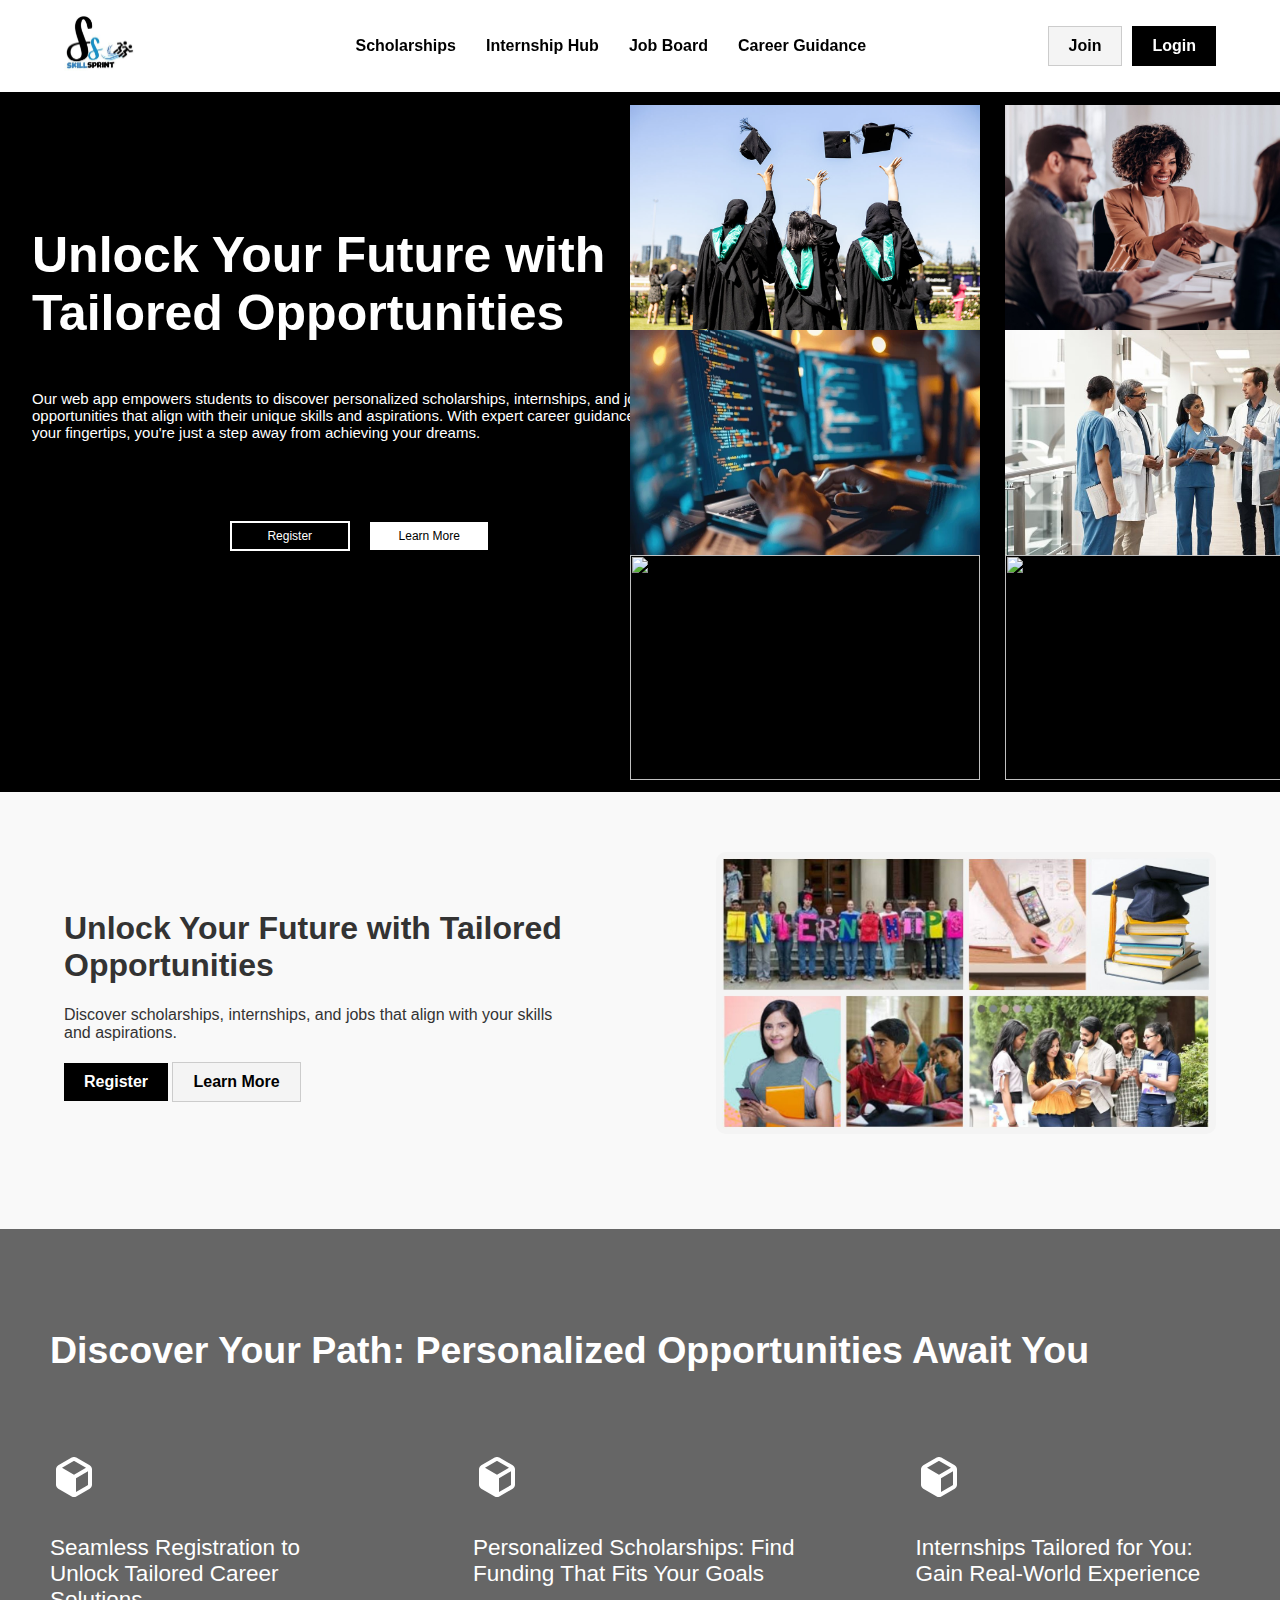
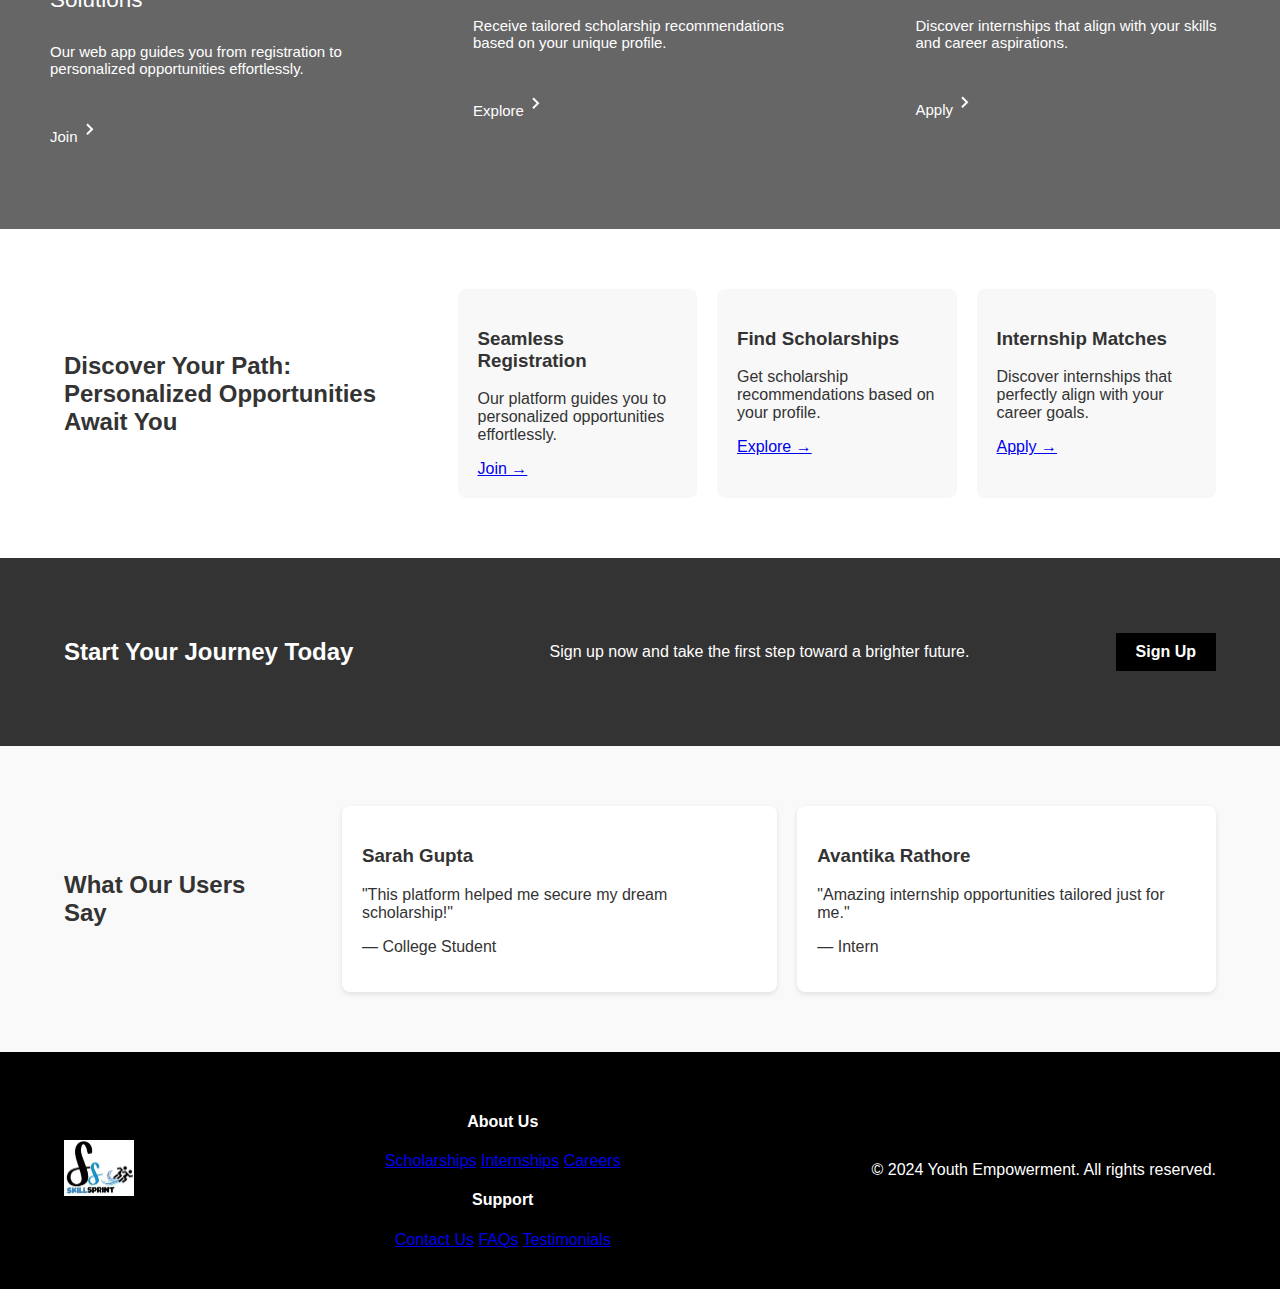
==== index.html @ d9eeeae9 "Add files via upload" ====
<!DOCTYPE html>
<html lang="en">
<head>
    <meta charset="UTF-8">
    <meta name="viewport" content="width=device-width, initial-scale=1.0">
    <title>Youth Empowerment</title>
    <link rel="stylesheet" href="style.css">
</head>
<body>

    <!-- Navbar -->
    <header class="navbar">
        <div class="container">
            <div class="logo"><img class = "logoee" src = "logo.png" alt = "logo"></div>
            <nav>
                <ul class="nav-links">
                    <li><a href="#">Scholarships</a></li>
                    <li><a href="#">Internship Hub</a></li>
                    <li><a href="#">Job Board</a></li>
                    <li><a href="#">Career Guidance</a></li>
                </ul>
            </nav>
            <div class="auth-buttons">
                <button class="btn light">Join</button>
                <button class="btn dark">Login</button>
            </div>
        </div>
    </header>




    <div class="part1">
        <div class="part1a">
            <div class="part1a_in">
            <h1 class = "p1_h1">Unlock Your Future with Tailored Opportunities</h1>
            <p class = "p1_p">Our web app empowers students to discover personalized scholarships, internships, and job opportunities that align with their unique skills and aspirations. With expert career guidance at your fingertips, you're just a step away from achieving your dreams.</p>
            <p></p><p></p>
            <div class = "p1_butns">
                <button class ="r">Register</button>
                <button class = "le">Learn More</button>
            </div>
        </div>
        </div>
        <div class="part1b">
            <div class="pbpic1">
                <img class = "b" src = "img.png">
                <img class = "b" src = "i.png">
                <img class = "b" src = "im.png">
            </div>
            <div class="pbpic2">
                <img class = "b" src = "ima.png">
                <img class = "b" src = "imag.png">
                <img class = "b" src = "imae.png">
            </div>
        </div>
    </div>
    





    <!-- Hero Section -->
    <section class="hero">
        <div class="container">
            <div class="hero-text">
                <h1>Unlock Your Future with Tailored Opportunities</h1>
                <p>Discover scholarships, internships, and jobs that align with your skills and aspirations.</p>
                <div class="hero-buttons">
                    <button class="btn dark">Register</button>
                    <button class="btn light">Learn More</button>
                </div>
            </div>
            <div class="hero-image">
                <img src="hero.png" alt="Hero Image" class = "imgee">
            </div>
        </div>
    </section>





    <div class="part2">
        <h2>Discover Your Path: Personalized Opportunities Await You</h2>
        <div class="p2flex">
            <div class="p2f1">
    <div class="bullet"><svg width="48" height="48" viewBox="0 0 48 48" fill="none" xmlns="http://www.w3.org/2000/svg">
        <path fill-rule="evenodd" clip-rule="evenodd" d="M41.46 14.24L41.18 13.74C40.8188 13.1354 40.3094 12.6329 39.7 12.28L26.28 4.54C25.6724 4.1875 24.9826 4.00124 24.28 4H23.7C22.9974 4.00124 22.3076 4.1875 21.7 4.54L8.28 12.3C7.67394 12.6505 7.17052 13.1539 6.82 13.76L6.54 14.26C6.1875 14.8677 6.00124 15.5575 6 16.26V31.76C6.00124 32.4626 6.1875 33.1524 6.54 33.76L6.82 34.26C7.17958 34.859 7.68098 35.3604 8.28 35.72L21.72 43.46C22.3246 43.8198 23.0164 44.0066 23.72 44H24.28C24.9826 43.9988 25.6724 43.8126 26.28 43.46L39.7 35.7C40.312 35.3574 40.8174 34.852 41.16 34.24L41.46 33.74C41.8082 33.1306 41.9942 32.442 42 31.74V16.24C41.9988 15.5375 41.8126 14.8477 41.46 14.24ZM23.7 8H24.28L36 14.76L24 21.68L12 14.76L23.7 8ZM26 39L37.7 32.24L38 31.74V18.22L26 25.16V39Z" fill="white"/>
        </svg></div>
        <h4 class = "part2h4">Seamless Registration to Unlock Tailored Career Solutions</h4>
        <p class = "part2p">Our web app guides you from registration to personalized opportunities effortlessly.</p>
        <p></p>
        <a class = "part2a" href = "#">Join<svg width="24" height="24" viewBox="0 0 24 24" fill="none" xmlns="http://www.w3.org/2000/svg">
            <path d="M9.70697 16.9496L15.414 11.2426L9.70697 5.53564L8.29297 6.94964L12.586 11.2426L8.29297 15.5356L9.70697 16.9496Z" fill="white"/>
            </svg></a>
            </div>
            <div class="p2f1">
    <div class="bullet"><svg width="48" height="48" viewBox="0 0 48 48" fill="none" xmlns="http://www.w3.org/2000/svg">
        <path fill-rule="evenodd" clip-rule="evenodd" d="M41.46 14.24L41.18 13.74C40.8188 13.1354 40.3094 12.6329 39.7 12.28L26.28 4.54C25.6724 4.1875 24.9826 4.00124 24.28 4H23.7C22.9974 4.00124 22.3076 4.1875 21.7 4.54L8.28 12.3C7.67394 12.6505 7.17052 13.1539 6.82 13.76L6.54 14.26C6.1875 14.8677 6.00124 15.5575 6 16.26V31.76C6.00124 32.4626 6.1875 33.1524 6.54 33.76L6.82 34.26C7.17958 34.859 7.68098 35.3604 8.28 35.72L21.72 43.46C22.3246 43.8198 23.0164 44.0066 23.72 44H24.28C24.9826 43.9988 25.6724 43.8126 26.28 43.46L39.7 35.7C40.312 35.3574 40.8174 34.852 41.16 34.24L41.46 33.74C41.8082 33.1306 41.9942 32.442 42 31.74V16.24C41.9988 15.5375 41.8126 14.8477 41.46 14.24ZM23.7 8H24.28L36 14.76L24 21.68L12 14.76L23.7 8ZM26 39L37.7 32.24L38 31.74V18.22L26 25.16V39Z" fill="white"/>
        </svg></div>
        <h4 class = "part2h4">Personalized Scholarships: Find Funding That Fits Your Goals</h4>
        <p class = "part2p">Receive tailored scholarship recommendations based on your unique profile.</p>
        <p></p>
        <a class = "part2a" href = "#">Explore<svg width="24" height="24" viewBox="0 0 24 24" fill="none" xmlns="http://www.w3.org/2000/svg">
            <path d="M9.70697 16.9496L15.414 11.2426L9.70697 5.53564L8.29297 6.94964L12.586 11.2426L8.29297 15.5356L9.70697 16.9496Z" fill="white"/>
            </svg></a>
            </div>
            
            <div class="p2f1">
                <div class="bullet"><svg width="48" height="48" viewBox="0 0 48 48" fill="none" xmlns="http://www.w3.org/2000/svg">
                    <path fill-rule="evenodd" clip-rule="evenodd" d="M41.46 14.24L41.18 13.74C40.8188 13.1354 40.3094 12.6329 39.7 12.28L26.28 4.54C25.6724 4.1875 24.9826 4.00124 24.28 4H23.7C22.9974 4.00124 22.3076 4.1875 21.7 4.54L8.28 12.3C7.67394 12.6505 7.17052 13.1539 6.82 13.76L6.54 14.26C6.1875 14.8677 6.00124 15.5575 6 16.26V31.76C6.00124 32.4626 6.1875 33.1524 6.54 33.76L6.82 34.26C7.17958 34.859 7.68098 35.3604 8.28 35.72L21.72 43.46C22.3246 43.8198 23.0164 44.0066 23.72 44H24.28C24.9826 43.9988 25.6724 43.8126 26.28 43.46L39.7 35.7C40.312 35.3574 40.8174 34.852 41.16 34.24L41.46 33.74C41.8082 33.1306 41.9942 32.442 42 31.74V16.24C41.9988 15.5375 41.8126 14.8477 41.46 14.24ZM23.7 8H24.28L36 14.76L24 21.68L12 14.76L23.7 8ZM26 39L37.7 32.24L38 31.74V18.22L26 25.16V39Z" fill="white"/>
                    </svg></div>
                    <h4 class = "part2h4">Internships Tailored for You: Gain Real-World Experience</h4>
        <p class = "part2p">Discover internships that align with your skills and career aspirations.</p>
        
        <a class = "part2a" href = "#">Apply<svg width="24" height="24" viewBox="0 0 24 24" fill="none" xmlns="http://www.w3.org/2000/svg">
            <path d="M9.70697 16.9496L15.414 11.2426L9.70697 5.53564L8.29297 6.94964L12.586 11.2426L8.29297 15.5356L9.70697 16.9496Z" fill="white"/>
            </svg></a>
            </div>
            
    
        </div>
    </div>





    <!-- Features Section -->
    <section class="features">
        <div class="container">
            <h2>Discover Your Path: Personalized Opportunities Await You</h2>
            <div class="feature-grid">
                <div class="feature-card">
                    <h3>Seamless Registration</h3>
                    <p>Our platform guides you to personalized opportunities effortlessly.</p>
                    <a href="#">Join &rarr;</a>
                </div>
                <div class="feature-card">
                    <h3>Find Scholarships</h3>
                    <p>Get scholarship recommendations based on your profile.</p>
                    <a href="#">Explore &rarr;</a>
                </div>
                <div class="feature-card">
                    <h3>Internship Matches</h3>
                    <p> Discover internships that perfectly align with your career goals.</p>
                    <a href="#" class = "app">Apply &rarr;</a>
                </div>
            </div>
        </div>
    </section>

    <!-- Call to Action -->
    <section class="cta">
        <div class="container">
            <h2>Start Your Journey Today</h2>
            <p>Sign up now and take the first step toward a brighter future.</p>
            <button class="btn dark">Sign Up</button>
        </div>
    </section>

    <!-- Testimonials -->
    <section class="testimonials">
        <div class="container">
            <h2>What Our Users Say</h2>
            <div class="testimonial-grid">
                <div class="testimonial-card">
                    <h3>Sarah Gupta</h3>
                    <p>"This platform helped me secure my dream scholarship!"</p>
                    <p class="author">— College Student</p>
                </div>
                <div class="testimonial-card">
                    <h3>Avantika Rathore</h3>
                    <p>"Amazing internship opportunities tailored just for me."</p>
                    <p class="author">— Intern</p>
                </div>
            </div>
        </div>
    </section>

    <!-- Footer -->
    <footer class="footer">
        <div class="container">
            <div class="footer-logo"><img class = "logoee" src = "logo.png" alt = "logo"></div>
            <div class="footer-links">
                <div>
                    <h4>About Us</h4>
                    <a href="#">Scholarships</a>
                    <a href="#">Internships</a>
                    <a href="#">Careers</a>
                </div>
                <div>
                    <h4>Support</h4>
                    <a href="#">Contact Us</a>
                    <a href="#">FAQs</a>
                    <a href="#">Testimonials</a>
                </div>
            </div>
            <p class="footer-note">&copy; 2024 Youth Empowerment. All rights reserved.</p>
        </div>
    </footer>

</body>
</html>
---- style.css ----
body {
    font-family: Arial, sans-serif;
    margin: 0;
    padding: 0;
    color: #333;
    background: #f9f9f9;
}

.container {
    width: 90%;
    max-width: 1200px;
    margin: auto;
}

/* Navbar */
.navbar {
    background: white;
    padding: 15px 0;
    position: sticky;
    top: 0;
    width: 100%;
    box-shadow: 0 2px 10px rgba(0, 0, 0, 0.1);
}

.container h2{
    margin-right:50px;
}
.container {
    display: flex;
    justify-content: space-between;
    align-items: center;
}

.logo {
    font-size: 22px;
    font-weight: bold;
}

.nav-links {
    list-style: none;
    display: flex;
    gap: 30px;
}

.nav-links a {
    text-decoration: none;
    color: black;
    font-weight: bold;
    transition: color 0.3s;
}

.nav-links a:hover {
    color: gray;
}

.auth-buttons {
    display: flex;
    gap: 10px;
}

.btn {
    padding: 10px 20px;
    font-size: 16px;
    cursor: pointer;
    font-weight: bold;
    border: none;
}

.btn.light {
    background: #f4f4f4;
    color: black;
    border: 1px solid #ccc;
}

.btn.dark {
    background: black;
    color: white;
}

/* Hero Section */
.hero {
    display: flex;
    align-items: center;
    justify-content: space-between;
    padding: 60px 0;
}

.hero-text {
    max-width: 500px;
}

.hero-buttons {
    margin-top: 20px;
}

.hero-image img {
    width: 100%;
    max-width: 500px;
    border-radius: 10px;
}

/* Features */
.features {
    background: #fff;
    padding: 60px 0;
}

.feature-grid {
    display: flex;
    gap: 20px;
    justify-content: space-between;
}

.feature-card {
    background: #f8f8f8;
    padding: 20px;
    border-radius: 8px;
    flex: 1;
}

/* Call to Action */
.cta {
    background: #333;
    color: white;
    text-align: center;
    padding: 60px 0;
}

/* Testimonials */
.testimonials {
    padding: 60px 0;
}

.testimonial-grid {
    display: flex;
    gap: 20px;
}

.testimonial-card {
    background: white;
    padding: 20px;
    border-radius: 8px;
    box-shadow: 0 2px 5px rgba(0, 0, 0, 0.1);
}

/* Footer */
.footer {
    background: black;
    color: white;
    padding: 40px 0;
    text-align: center;
}








.part1{
    display: flex;
    width: 100vw;
    background-color: black;
    color:white;
}

.part1a{
    display: flex;
    justify-content: center;
    align-items: center;
    width: 55vw; 
    padding-top: 100px; 
}

.part1a_in{
    display: flex;
    flex-direction: column;
    align-items: center;
    width: 40em; 
    height: 37.5em; 
}

.p1_h1{
    font-size: 50px; 
}

.p1_p{
    font-size: 15px; 
    width:470/px;
}

.r{
    background-color: black;
    color: white;
    border:2px solid white;
    padding: 1px 15px; 
    margin:1px 15px;
    width: 120px; 
    height: 30px; 
    font-size: 12px; 
}

.part1b{
    width: 45vw; 
    display: flex;
    align-items: center;
    justify-content: center;
}

.b{
    height: 225px; 
    width: 350px; 
}

.le{
    border: 1px solid black;
    background-color: white;
    padding: 1px 5px; 
    width: 120px; 
    height: 30px;
    font-size: 12px; 
}

.pbpic1, .pbpic2{
    display: flex;
    flex-direction: column;
    justify-content: space-between;
}

.pbpic1{
    margin-right: 25px; 
}

.part2{
    background-color: #666666;
    color: white;
    width: 100vw; 
    height: 600px; 
}

.p2flex{
    display: flex;
    width: 100vw; 
    justify-content: space-around;
}

.part2 h2{
    width: 1200px; 
    font-size: 37.5px;
    padding: 100px 0px 0px 50px; 
}

.p2f1{
    padding: 50px; 
}

.part2h4{
    font-size: 22.5px; 
    font-weight: 500;
}

.part2p{
    font-size: 15px; 
    padding-bottom: 25px; 
}

.part2a{
    color: white;
    text-decoration: none;
    font-size: 15px; 
}

.ar_downp2{
    color: white;
}

.app{
    margin-top: 20px;
    
}

.imgee{
    
}

.logoee{
    width:70px;
}
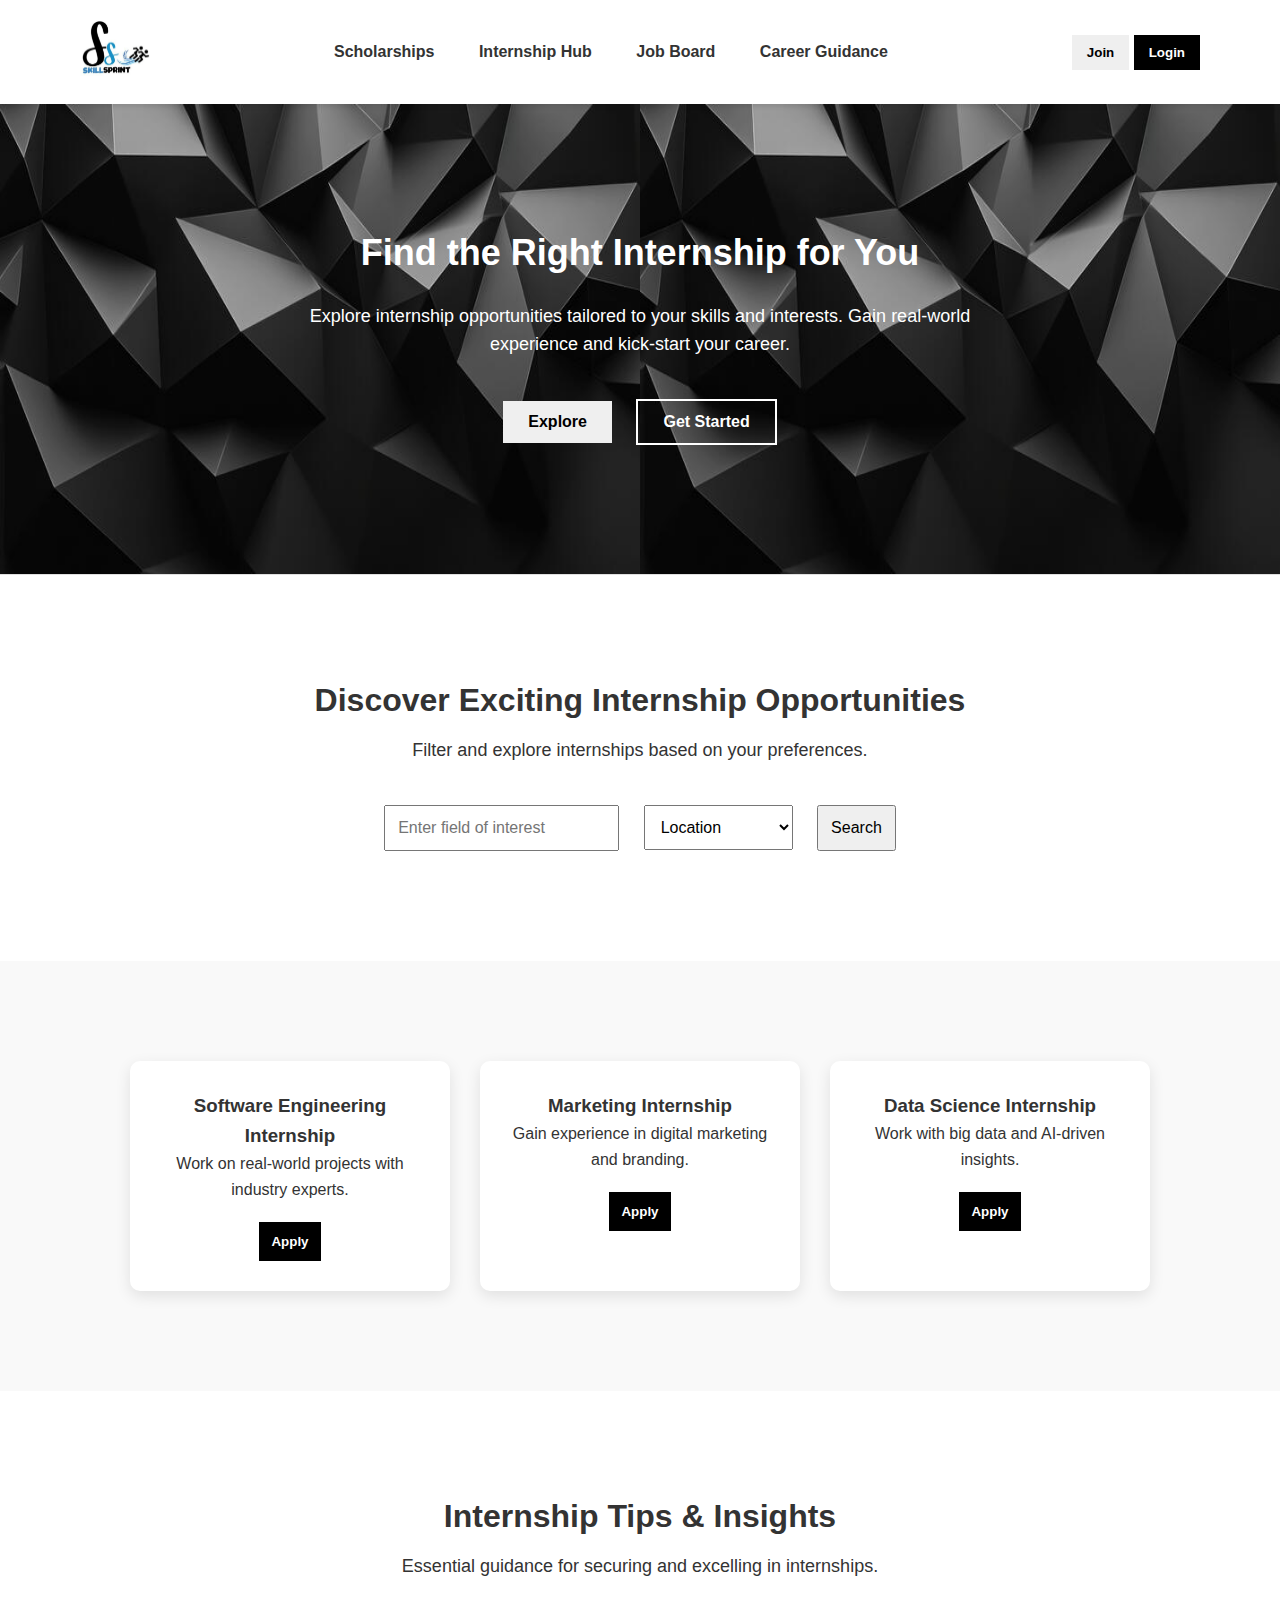
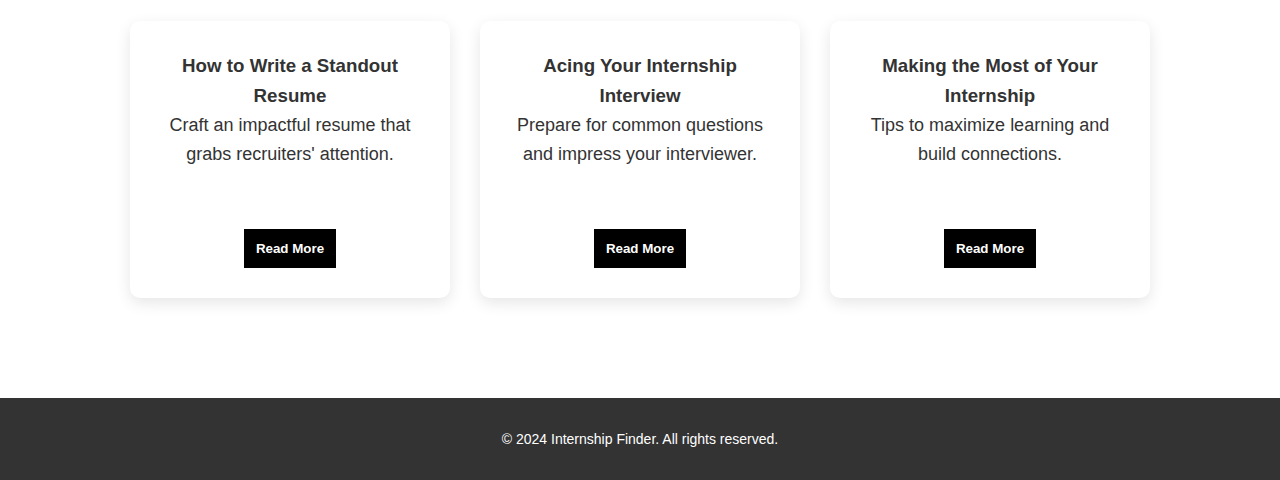
==== commit ad70f634: "Add files via upload" ====
--- a/index.html
+++ b/index.html
@@ -1,206 +1,109 @@
+
 <!DOCTYPE html>
 <html lang="en">
 <head>
     <meta charset="UTF-8">
     <meta name="viewport" content="width=device-width, initial-scale=1.0">
-    <title>Youth Empowerment</title>
+    <title>Internship Finder</title>
     <link rel="stylesheet" href="style.css">
 </head>
 <body>
 
     <!-- Navbar -->
-    <header class="navbar">
-        <div class="container">
-            <div class="logo"><img class = "logoee" src = "logo.png" alt = "logo"></div>
-            <nav>
-                <ul class="nav-links">
-                    <li><a href="#">Scholarships</a></li>
-                    <li><a href="#">Internship Hub</a></li>
-                    <li><a href="#">Job Board</a></li>
-                    <li><a href="#">Career Guidance</a></li>
-                </ul>
-            </nav>
-            <div class="auth-buttons">
-                <button class="btn light">Join</button>
-                <button class="btn dark">Login</button>
-            </div>
+    <header>
+        <div class="logo"><img class = "logoee" src = "logo.png" alt = "logo"></div>
+        <nav>
+            <a href="#">Scholarships</a>
+            <a href="#">Internship Hub</a>
+            <a href="#">Job Board</a>
+            <a href="#">Career Guidance</a>
+        </nav>
+        <div class="auth-buttons">
+            <button>Join</button>
+            <button class="login">Login</button>
         </div>
     </header>
 
-
-
-
-    <div class="part1">
-        <div class="part1a">
-            <div class="part1a_in">
-            <h1 class = "p1_h1">Unlock Your Future with Tailored Opportunities</h1>
-            <p class = "p1_p">Our web app empowers students to discover personalized scholarships, internships, and job opportunities that align with their unique skills and aspirations. With expert career guidance at your fingertips, you're just a step away from achieving your dreams.</p>
-            <p></p><p></p>
-            <div class = "p1_butns">
-                <button class ="r">Register</button>
-                <button class = "le">Learn More</button>
-            </div>
-        </div>
-        </div>
-        <div class="part1b">
-            <div class="pbpic1">
-                <img class = "b" src = "img.png">
-                <img class = "b" src = "i.png">
-                <img class = "b" src = "im.png">
-            </div>
-            <div class="pbpic2">
-                <img class = "b" src = "ima.png">
-                <img class = "b" src = "imag.png">
-                <img class = "b" src = "imae.png">
-            </div>
-        </div>
-    </div>
-    
-
-
-
-
-
     <!-- Hero Section -->
+     <div class="backg"><img src = "bg.png" class = "bg"></div>
+     <div class="backg"><img src = "bg.png" class = "bg2"></div>
     <section class="hero">
-        <div class="container">
-            <div class="hero-text">
-                <h1>Unlock Your Future with Tailored Opportunities</h1>
-                <p>Discover scholarships, internships, and jobs that align with your skills and aspirations.</p>
-                <div class="hero-buttons">
-                    <button class="btn dark">Register</button>
-                    <button class="btn light">Learn More</button>
-                </div>
-            </div>
-            <div class="hero-image">
-                <img src="hero.png" alt="Hero Image" class = "imgee">
+        <div class="hero-content">
+            <h1>Find the Right Internship for You</h1>
+            <p>Explore internship opportunities tailored to your skills and interests. Gain real-world experience and kick-start your career.</p>
+            <div class="hero-buttons">
+                <button>Explore</button>
+                <button class="secondary">Get Started</button>
             </div>
         </div>
     </section>
 
-
-
-
-
-    <div class="part2">
-        <h2>Discover Your Path: Personalized Opportunities Await You</h2>
-        <div class="p2flex">
-            <div class="p2f1">
-    <div class="bullet"><svg width="48" height="48" viewBox="0 0 48 48" fill="none" xmlns="http://www.w3.org/2000/svg">
-        <path fill-rule="evenodd" clip-rule="evenodd" d="M41.46 14.24L41.18 13.74C40.8188 13.1354 40.3094 12.6329 39.7 12.28L26.28 4.54C25.6724 4.1875 24.9826 4.00124 24.28 4H23.7C22.9974 4.00124 22.3076 4.1875 21.7 4.54L8.28 12.3C7.67394 12.6505 7.17052 13.1539 6.82 13.76L6.54 14.26C6.1875 14.8677 6.00124 15.5575 6 16.26V31.76C6.00124 32.4626 6.1875 33.1524 6.54 33.76L6.82 34.26C7.17958 34.859 7.68098 35.3604 8.28 35.72L21.72 43.46C22.3246 43.8198 23.0164 44.0066 23.72 44H24.28C24.9826 43.9988 25.6724 43.8126 26.28 43.46L39.7 35.7C40.312 35.3574 40.8174 34.852 41.16 34.24L41.46 33.74C41.8082 33.1306 41.9942 32.442 42 31.74V16.24C41.9988 15.5375 41.8126 14.8477 41.46 14.24ZM23.7 8H24.28L36 14.76L24 21.68L12 14.76L23.7 8ZM26 39L37.7 32.24L38 31.74V18.22L26 25.16V39Z" fill="white"/>
-        </svg></div>
-        <h4 class = "part2h4">Seamless Registration to Unlock Tailored Career Solutions</h4>
-        <p class = "part2p">Our web app guides you from registration to personalized opportunities effortlessly.</p>
-        <p></p>
-        <a class = "part2a" href = "#">Join<svg width="24" height="24" viewBox="0 0 24 24" fill="none" xmlns="http://www.w3.org/2000/svg">
-            <path d="M9.70697 16.9496L15.414 11.2426L9.70697 5.53564L8.29297 6.94964L12.586 11.2426L8.29297 15.5356L9.70697 16.9496Z" fill="white"/>
-            </svg></a>
-            </div>
-            <div class="p2f1">
-    <div class="bullet"><svg width="48" height="48" viewBox="0 0 48 48" fill="none" xmlns="http://www.w3.org/2000/svg">
-        <path fill-rule="evenodd" clip-rule="evenodd" d="M41.46 14.24L41.18 13.74C40.8188 13.1354 40.3094 12.6329 39.7 12.28L26.28 4.54C25.6724 4.1875 24.9826 4.00124 24.28 4H23.7C22.9974 4.00124 22.3076 4.1875 21.7 4.54L8.28 12.3C7.67394 12.6505 7.17052 13.1539 6.82 13.76L6.54 14.26C6.1875 14.8677 6.00124 15.5575 6 16.26V31.76C6.00124 32.4626 6.1875 33.1524 6.54 33.76L6.82 34.26C7.17958 34.859 7.68098 35.3604 8.28 35.72L21.72 43.46C22.3246 43.8198 23.0164 44.0066 23.72 44H24.28C24.9826 43.9988 25.6724 43.8126 26.28 43.46L39.7 35.7C40.312 35.3574 40.8174 34.852 41.16 34.24L41.46 33.74C41.8082 33.1306 41.9942 32.442 42 31.74V16.24C41.9988 15.5375 41.8126 14.8477 41.46 14.24ZM23.7 8H24.28L36 14.76L24 21.68L12 14.76L23.7 8ZM26 39L37.7 32.24L38 31.74V18.22L26 25.16V39Z" fill="white"/>
-        </svg></div>
-        <h4 class = "part2h4">Personalized Scholarships: Find Funding That Fits Your Goals</h4>
-        <p class = "part2p">Receive tailored scholarship recommendations based on your unique profile.</p>
-        <p></p>
-        <a class = "part2a" href = "#">Explore<svg width="24" height="24" viewBox="0 0 24 24" fill="none" xmlns="http://www.w3.org/2000/svg">
-            <path d="M9.70697 16.9496L15.414 11.2426L9.70697 5.53564L8.29297 6.94964L12.586 11.2426L8.29297 15.5356L9.70697 16.9496Z" fill="white"/>
-            </svg></a>
-            </div>
-            
-            <div class="p2f1">
-                <div class="bullet"><svg width="48" height="48" viewBox="0 0 48 48" fill="none" xmlns="http://www.w3.org/2000/svg">
-                    <path fill-rule="evenodd" clip-rule="evenodd" d="M41.46 14.24L41.18 13.74C40.8188 13.1354 40.3094 12.6329 39.7 12.28L26.28 4.54C25.6724 4.1875 24.9826 4.00124 24.28 4H23.7C22.9974 4.00124 22.3076 4.1875 21.7 4.54L8.28 12.3C7.67394 12.6505 7.17052 13.1539 6.82 13.76L6.54 14.26C6.1875 14.8677 6.00124 15.5575 6 16.26V31.76C6.00124 32.4626 6.1875 33.1524 6.54 33.76L6.82 34.26C7.17958 34.859 7.68098 35.3604 8.28 35.72L21.72 43.46C22.3246 43.8198 23.0164 44.0066 23.72 44H24.28C24.9826 43.9988 25.6724 43.8126 26.28 43.46L39.7 35.7C40.312 35.3574 40.8174 34.852 41.16 34.24L41.46 33.74C41.8082 33.1306 41.9942 32.442 42 31.74V16.24C41.9988 15.5375 41.8126 14.8477 41.46 14.24ZM23.7 8H24.28L36 14.76L24 21.68L12 14.76L23.7 8ZM26 39L37.7 32.24L38 31.74V18.22L26 25.16V39Z" fill="white"/>
-                    </svg></div>
-                    <h4 class = "part2h4">Internships Tailored for You: Gain Real-World Experience</h4>
-        <p class = "part2p">Discover internships that align with your skills and career aspirations.</p>
-        
-        <a class = "part2a" href = "#">Apply<svg width="24" height="24" viewBox="0 0 24 24" fill="none" xmlns="http://www.w3.org/2000/svg">
-            <path d="M9.70697 16.9496L15.414 11.2426L9.70697 5.53564L8.29297 6.94964L12.586 11.2426L8.29297 15.5356L9.70697 16.9496Z" fill="white"/>
-            </svg></a>
-            </div>
-            
-    
-        </div>
-    </div>
-
-
-
-
-
-    <!-- Features Section -->
-    <section class="features">
-        <div class="container">
-            <h2>Discover Your Path: Personalized Opportunities Await You</h2>
-            <div class="feature-grid">
-                <div class="feature-card">
-                    <h3>Seamless Registration</h3>
-                    <p>Our platform guides you to personalized opportunities effortlessly.</p>
-                    <a href="#">Join &rarr;</a>
-                </div>
-                <div class="feature-card">
-                    <h3>Find Scholarships</h3>
-                    <p>Get scholarship recommendations based on your profile.</p>
-                    <a href="#">Explore &rarr;</a>
-                </div>
-                <div class="feature-card">
-                    <h3>Internship Matches</h3>
-                    <p> Discover internships that perfectly align with your career goals.</p>
-                    <a href="#" class = "app">Apply &rarr;</a>
-                </div>
+    <!-- Internship Search Section -->
+    <section class="search-section">
+        <div class="search-content">
+            <h2>Discover Exciting Internship Opportunities</h2>
+            <p>Filter and explore internships based on your preferences.</p>
+            <div class="filters">
+                <input type="text" placeholder="Enter field of interest">
+                <select>
+                    <option>Location</option>
+                    <option>Remote</option>
+                    <option>New York</option>
+                    <option>San Francisco</option>
+                </select>
+                <button>Search</button>
             </div>
         </div>
     </section>
 
-    <!-- Call to Action -->
-    <section class="cta">
-        <div class="container">
-            <h2>Start Your Journey Today</h2>
-            <p>Sign up now and take the first step toward a brighter future.</p>
-            <button class="btn dark">Sign Up</button>
+    <!-- Internship Cards -->
+    <section class="internships">
+        <div class="internship-card">
+            <h3>Software Engineering Internship</h3>
+            <p>Work on real-world projects with industry experts.</p>
+            <button>Apply</button>
+        </div>
+        <div class="internship-card">
+            <h3>Marketing Internship</h3>
+            <p>Gain experience in digital marketing and branding.</p>
+            <button>Apply</button>
+        </div>
+        <div class="internship-card">
+            <h3>Data Science Internship</h3>
+            <p>Work with big data and AI-driven insights.</p>
+            <button>Apply</button>
         </div>
     </section>
 
-    <!-- Testimonials -->
-    <section class="testimonials">
-        <div class="container">
-            <h2>What Our Users Say</h2>
-            <div class="testimonial-grid">
-                <div class="testimonial-card">
-                    <h3>Sarah Gupta</h3>
-                    <p>"This platform helped me secure my dream scholarship!"</p>
-                    <p class="author">— College Student</p>
-                </div>
-                <div class="testimonial-card">
-                    <h3>Avantika Rathore</h3>
-                    <p>"Amazing internship opportunities tailored just for me."</p>
-                    <p class="author">— Intern</p>
-                </div>
+    <!-- Blog Section -->
+    <section class="blog">
+        <h2>Internship Tips & Insights</h2>
+        <p>Essential guidance for securing and excelling in internships.</p>
+        <div class="blog-list">
+            <div class="blog-card">
+                <h3>How to Write a Standout Resume</h3>
+                <p>Craft an impactful resume that grabs recruiters' attention.</p>
+                <button>Read More</button>
+            </div>
+            <div class="blog-card">
+                <h3>Acing Your Internship Interview</h3>
+                <p>Prepare for common questions and impress your interviewer.</p>
+                <button>Read More</button>
+            </div>
+            <div class="blog-card">
+                <h3>Making the Most of Your Internship</h3>
+                <p>Tips to maximize learning and build connections.</p>
+                <button>Read More</button>
             </div>
         </div>
     </section>
 
     <!-- Footer -->
-    <footer class="footer">
-        <div class="container">
-            <div class="footer-logo"><img class = "logoee" src = "logo.png" alt = "logo"></div>
-            <div class="footer-links">
-                <div>
-                    <h4>About Us</h4>
-                    <a href="#">Scholarships</a>
-                    <a href="#">Internships</a>
-                    <a href="#">Careers</a>
-                </div>
-                <div>
-                    <h4>Support</h4>
-                    <a href="#">Contact Us</a>
-                    <a href="#">FAQs</a>
-                    <a href="#">Testimonials</a>
-                </div>
-            </div>
-            <p class="footer-note">&copy; 2024 Youth Empowerment. All rights reserved.</p>
-        </div>
+    <footer>
+        <p>&copy; 2024 Internship Finder. All rights reserved.</p>
     </footer>
 
 </body>
 </html>
+
+
--- a/style.css
+++ b/style.css
@@ -1,289 +1,192 @@
-body {
-    font-family: Arial, sans-serif;
+* {
     margin: 0;
     padding: 0;
-    color: #333;
-    background: #f9f9f9;
+    box-sizing: border-box;
+    font-family: "Arial", sans-serif;
 }
 
-.container {
-    width: 90%;
-    max-width: 1200px;
-    margin: auto;
+body {
+    background: #f9f9f9;
+    color: #333;
+    line-height: 1.6;
 }
 
 /* Navbar */
-.navbar {
-    background: white;
-    padding: 15px 0;
-    position: sticky;
-    top: 0;
-    width: 100%;
-    box-shadow: 0 2px 10px rgba(0, 0, 0, 0.1);
-}
-
-.container h2{
-    margin-right:50px;
-}
-.container {
+header {
     display: flex;
     justify-content: space-between;
     align-items: center;
+    padding: 20px 80px;
+    background: #fff;
+    box-shadow: 0 2px 5px rgba(0, 0, 0, 0.1);
 }
 
-.logo {
-    font-size: 22px;
-    font-weight: bold;
+nav a {
+    margin: 0 20px;
+    text-decoration: none;
+    color: #333;
+    font-weight: 600;
 }
 
-.nav-links {
-    list-style: none;
-    display: flex;
-    gap: 30px;
+.auth-buttons button {
+    padding: 10px 15px;
+    border: none;
+    cursor: pointer;
+    font-weight: 600;
 }
 
-.nav-links a {
-    text-decoration: none;
-    color: black;
-    font-weight: bold;
-    transition: color 0.3s;
-}
-
-.nav-links a:hover {
-    color: gray;
-}
-
-.auth-buttons {
-    display: flex;
-    gap: 10px;
-}
-
-.btn {
-    padding: 10px 20px;
-    font-size: 16px;
-    cursor: pointer;
-    font-weight: bold;
-    border: none;
-}
-
-.btn.light {
-    background: #f4f4f4;
-    color: black;
-    border: 1px solid #ccc;
-}
-
-.btn.dark {
+.auth-buttons .login {
     background: black;
     color: white;
 }
 
 /* Hero Section */
 .hero {
-    display: flex;
-    align-items: center;
-    justify-content: space-between;
-    padding: 60px 0;
+    text-align: center;
+    padding: 120px;
+    background: rgba(0, 0, 0, 0.1);
+    color: white;
 }
 
-.hero-text {
-    max-width: 500px;
+.hero h1 {
+    font-size: 36px;
+    margin-bottom: 20px;
 }
 
-.hero-buttons {
-    margin-top: 20px;
+.hero p {
+    font-size: 18px;
+    margin-bottom: 30px;
+    max-width: 700px;
+    margin-left: auto;
+    margin-right: auto;
 }
 
-.hero-image img {
-    width: 100%;
-    max-width: 500px;
-    border-radius: 10px;
+.hero-buttons button {
+    padding: 12px 25px;
+    margin: 10px;
+    border: none;
+    cursor: pointer;
+    font-size: 16px;
+    font-weight: 600;
 }
 
-/* Features */
-.features {
-    background: #fff;
-    padding: 60px 0;
+.hero-buttons .secondary {
+    background: transparent;
+    border: 2px solid white;
+    color: white;
 }
 
-.feature-grid {
-    display: flex;
-    gap: 20px;
-    justify-content: space-between;
+/* Search Section */
+.search-section {
+    padding: 100px;
+    text-align: center;
+    background: white;
 }
 
-.feature-card {
-    background: #f8f8f8;
-    padding: 20px;
-    border-radius: 8px;
-    flex: 1;
+.search-content h2 {
+    font-size: 32px;
+    margin-bottom: 10px;
 }
 
-/* Call to Action */
-.cta {
-    background: #333;
-    color: white;
-    text-align: center;
-    padding: 60px 0;
+.search-content p {
+    font-size: 18px;
+    margin-bottom: 30px;
 }
 
-/* Testimonials */
-.testimonials {
-    padding: 60px 0;
+.filters input, .filters select, .filters button {
+    padding: 12px;
+    margin: 10px;
+    font-size: 16px;
 }
 
-.testimonial-grid {
+/* Internship Cards */
+.internships {
     display: flex;
-    gap: 20px;
+    justify-content: center;
+    gap: 30px;
+    padding: 100px;
 }
 
-.testimonial-card {
+.internship-card {
     background: white;
-    padding: 20px;
-    border-radius: 8px;
-    box-shadow: 0 2px 5px rgba(0, 0, 0, 0.1);
+    padding: 30px;
+    width: 320px;
+    text-align: center;
+    border-radius: 10px;
+    box-shadow: 0 5px 15px rgba(0, 0, 0, 0.1);
+}
+
+.internship-card button {
+    margin-top: 20px;
+    padding: 12px;
+    border: none;
+    background: black;
+    color: white;
+    font-weight: 600;
+    cursor: pointer;
+}
+
+/* Blog Section */
+.blog {
+    padding: 100px;
+    text-align: center;
+    background-color: white;
+}
+
+.blog h2 {
+    font-size: 32px;
+    margin-bottom: 10px;
+}
+
+.blog p {
+    font-size: 18px;
+    margin-bottom: 40px;
+}
+
+.blog-list {
+    display: flex;
+    justify-content: center;
+    gap: 30px;
+}
+
+.blog-card {
+    background: white;
+    padding: 30px;
+    width: 320px;
+    border-radius: 10px;
+    box-shadow: 0 5px 15px rgba(0, 0, 0, 0.1);
+}
+
+.blog-card button {
+    margin-top: 20px;
+    padding: 12px;
+    border: none;
+    background: black;
+    color: white;
+    font-weight: 600;
+    cursor: pointer;
 }
 
 /* Footer */
-.footer {
-    background: black;
+footer {
+    text-align: center;
+    padding: 30px;
+    background: #333;
     color: white;
-    padding: 40px 0;
-    text-align: center;
-}
-
-
-
-
-
-
-
-
-.part1{
-    display: flex;
-    width: 100vw;
-    background-color: black;
-    color:white;
-}
-
-.part1a{
-    display: flex;
-    justify-content: center;
-    align-items: center;
-    width: 55vw; 
-    padding-top: 100px; 
-}
-
-.part1a_in{
-    display: flex;
-    flex-direction: column;
-    align-items: center;
-    width: 40em; 
-    height: 37.5em; 
-}
-
-.p1_h1{
-    font-size: 50px; 
-}
-
-.p1_p{
-    font-size: 15px; 
-    width:470/px;
-}
-
-.r{
-    background-color: black;
-    color: white;
-    border:2px solid white;
-    padding: 1px 15px; 
-    margin:1px 15px;
-    width: 120px; 
-    height: 30px; 
-    font-size: 12px; 
-}
-
-.part1b{
-    width: 45vw; 
-    display: flex;
-    align-items: center;
-    justify-content: center;
-}
-
-.b{
-    height: 225px; 
-    width: 350px; 
-}
-
-.le{
-    border: 1px solid black;
-    background-color: white;
-    padding: 1px 5px; 
-    width: 120px; 
-    height: 30px;
-    font-size: 12px; 
-}
-
-.pbpic1, .pbpic2{
-    display: flex;
-    flex-direction: column;
-    justify-content: space-between;
-}
-
-.pbpic1{
-    margin-right: 25px; 
-}
-
-.part2{
-    background-color: #666666;
-    color: white;
-    width: 100vw; 
-    height: 600px; 
-}
-
-.p2flex{
-    display: flex;
-    width: 100vw; 
-    justify-content: space-around;
-}
-
-.part2 h2{
-    width: 1200px; 
-    font-size: 37.5px;
-    padding: 100px 0px 0px 50px; 
-}
-
-.p2f1{
-    padding: 50px; 
-}
-
-.part2h4{
-    font-size: 22.5px; 
-    font-weight: 500;
-}
-
-.part2p{
-    font-size: 15px; 
-    padding-bottom: 25px; 
-}
-
-.part2a{
-    color: white;
-    text-decoration: none;
-    font-size: 15px; 
-}
-
-.ar_downp2{
-    color: white;
-}
-
-.app{
-    margin-top: 20px;
-    
-}
-
-.imgee{
-    
+    font-size: 14px;
 }
 
 .logoee{
     width:70px;
+}
+
+.bg, .bg2{
+    position: absolute;
+    width:50vw;
+    height: 470px;
+    z-index: -1;
+}
+
+.bg2{
+    left:50vw;
 }